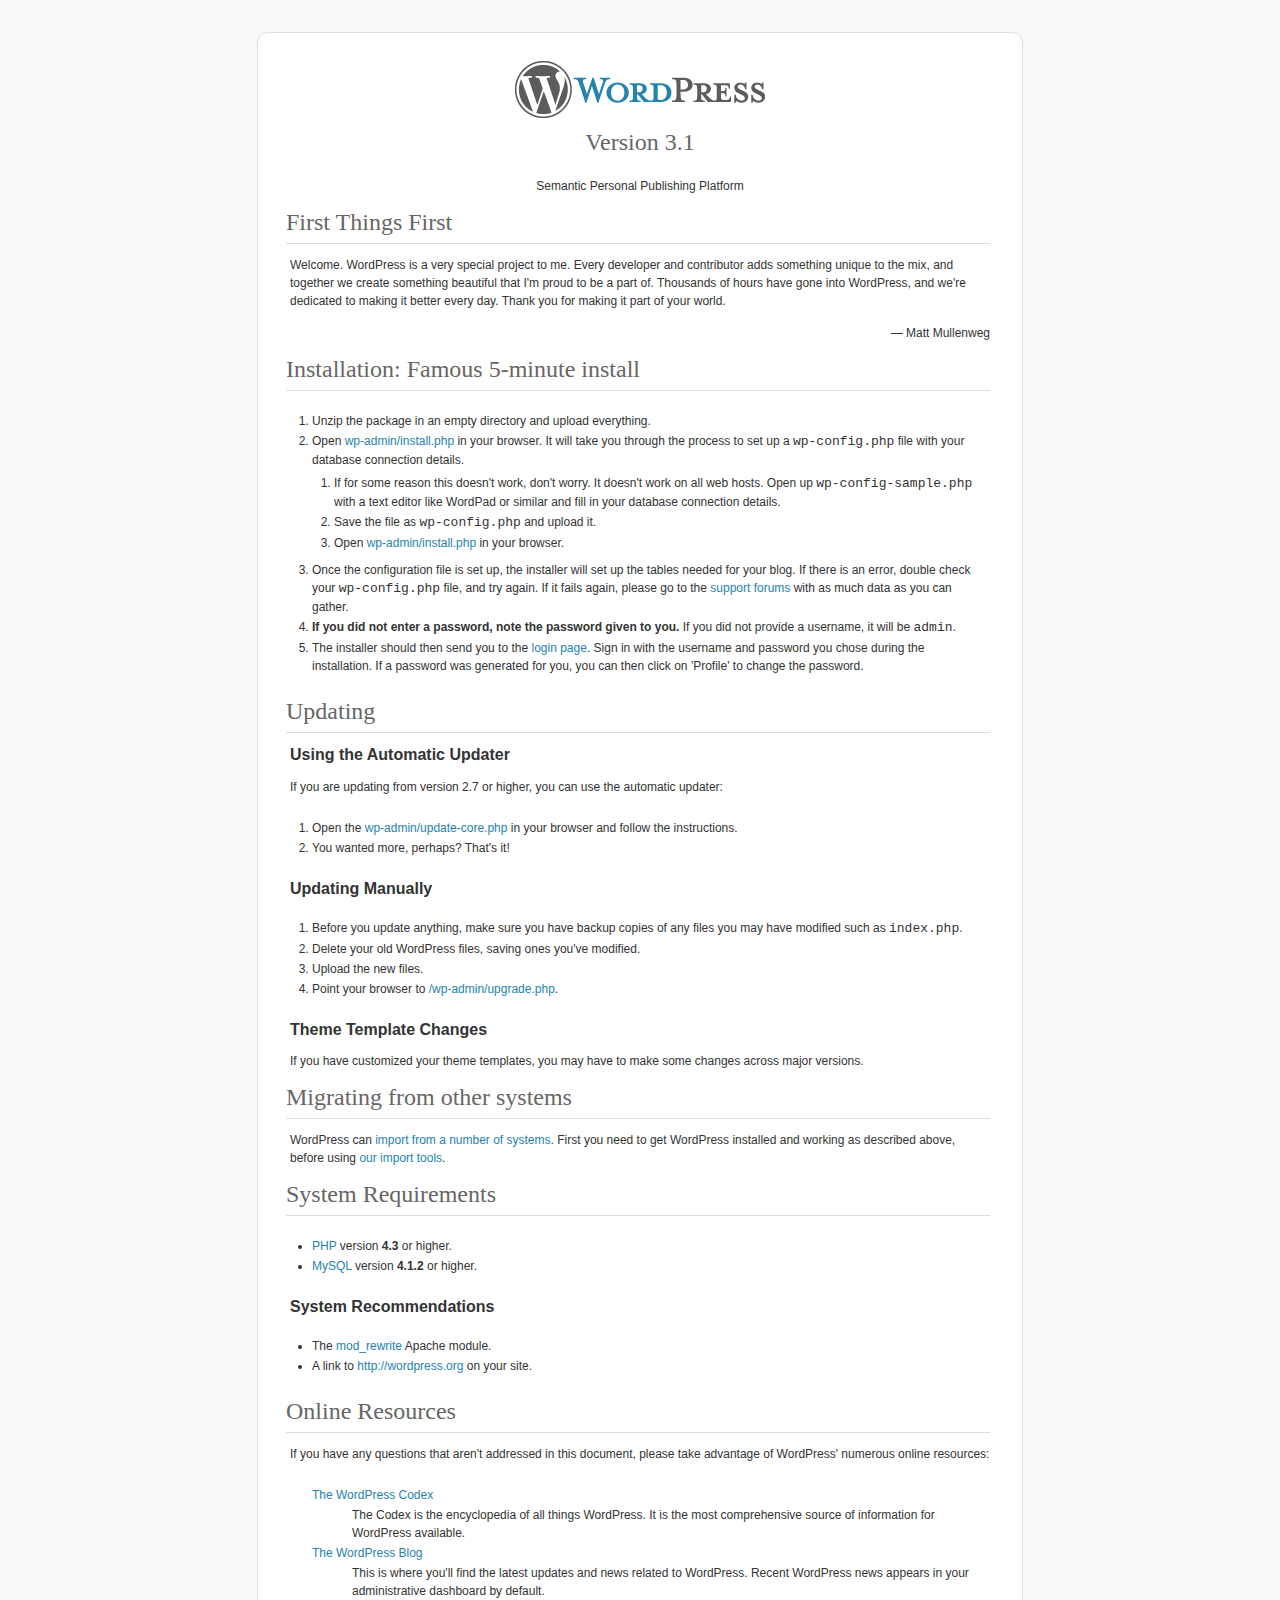
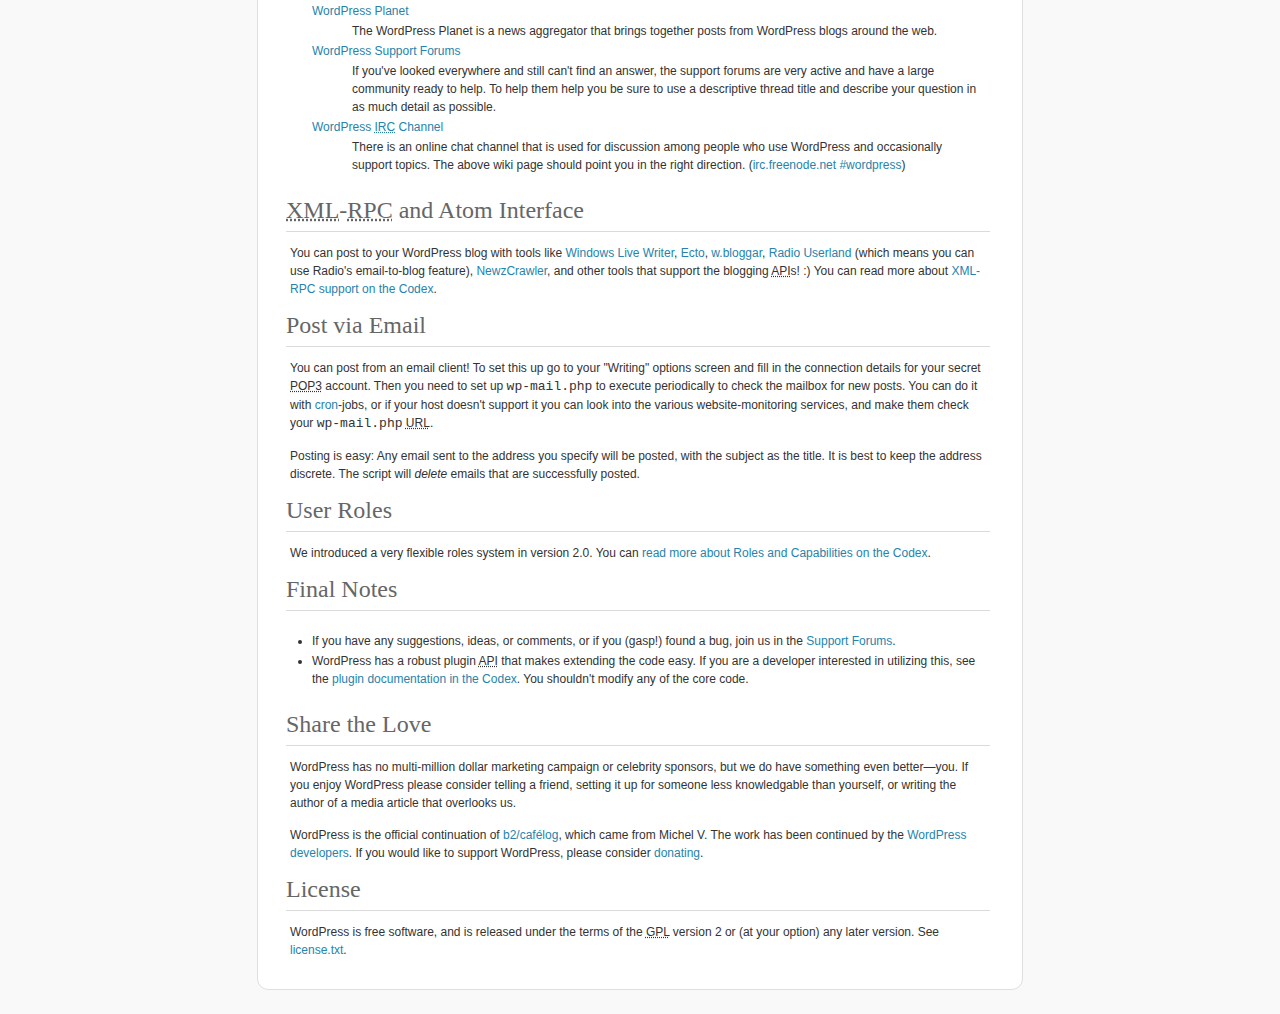
==== readme.html @ 96a96df2 "Added the wordpress files" ====
<!DOCTYPE html PUBLIC "-//W3C//DTD XHTML 1.0 Strict//EN" "http://www.w3.org/TR/xhtml1/DTD/xhtml1-strict.dtd">
<html xmlns="http://www.w3.org/1999/xhtml">
<head>
	<meta http-equiv="Content-Type" content="text/html; charset=utf-8" />
	<title>WordPress &#8250; ReadMe</title>
	<link rel="stylesheet" href="wp-admin/css/install.css?ver=20100228" type="text/css" />
</head>
<body>
<h1 id="logo">
	<a href="http://wordpress.org/"><img alt="WordPress" src="wp-admin/images/wordpress-logo.png" width="250" height="68" /></a>
	<br /> Version 3.1
</h1>
<p style="text-align: center">Semantic Personal Publishing Platform</p>

<h1>First Things First</h1>
<p>Welcome. WordPress is a very special project to me. Every developer and contributor adds something unique to the mix, and together we create something beautiful that I'm proud to be a part of. Thousands of hours have gone into WordPress, and we're dedicated to making it better every day. Thank you for making it part of your world.</p>
<p style="text-align: right">&#8212; Matt Mullenweg</p>

<h1>Installation: Famous 5-minute install</h1>
<ol>
	<li>Unzip the package in an empty directory and upload everything.</li>
	<li>Open <span class="file"><a href="wp-admin/install.php">wp-admin/install.php</a></span> in your browser. It will take you through the process to set up a <code>wp-config.php</code> file with your database connection details.
		<ol>
			<li>If for some reason this doesn't work, don't worry. It doesn't work on all web hosts. Open up <code>wp-config-sample.php</code> with a text editor like WordPad or similar and fill in your database connection details.</li>
			<li>Save the file as <code>wp-config.php</code> and upload it.</li>
			<li>Open <span class="file"><a href="wp-admin/install.php">wp-admin/install.php</a></span> in your browser.</li>
		</ol>
	</li>
	<li>Once the configuration file is set up, the installer will set up the tables needed for your blog. If there is an error, double check your <code>wp-config.php</code> file, and try again. If it fails again, please go to the <a href="http://wordpress.org/support/" title="WordPress support">support forums</a> with as much data as you can gather.</li>
	<li><strong>If you did not enter a password, note the password given to you.</strong> If you did not provide a username, it will be <code>admin</code>.</li>
	<li>The installer should then send you to the <a href="wp-login.php">login page</a>. Sign in with the username and password you chose during the installation. If a password was generated for you, you can then click on 'Profile' to change the password.</li>
</ol>

<h1>Updating</h1>
<h2>Using the Automatic Updater</h2>
<p>If you are updating from version 2.7 or higher, you can use the automatic updater:</p>
<ol>
	<li>Open the <span class="file"><a href="wp-admin/update-core.php">wp-admin/update-core.php</a></span> in your browser and follow the instructions.</li>
	<li>You wanted more, perhaps? That's it!</li>
</ol>

<h2>Updating Manually</h2>
<ol>
	<li>Before you update anything, make sure you have backup copies of any files you may have modified such as <code>index.php</code>.</li>
	<li>Delete your old WordPress files, saving ones you've modified.</li>
	<li>Upload the new files.</li>
	<li>Point your browser to <span class="file"><a href="wp-admin/upgrade.php">/wp-admin/upgrade.php</a>.</span></li>
</ol>

<h2>Theme Template Changes</h2>
<p>If you have customized your theme templates, you may have to make some changes across major versions.</p>

<h1>Migrating from other systems</h1>
<p>WordPress can <a href="http://codex.wordpress.org/Importing_Content">import from a number of systems</a>. First you need to get WordPress installed and working as described above, before using <a href="wp-admin/import.php" title="Import to WordPress">our import tools</a>.</p>

<h1>System Requirements</h1>
<ul>
	<li><a href="http://php.net/">PHP</a> version <strong>4.3</strong> or higher.</li>
	<li><a href="http://www.mysql.com/">MySQL</a> version <strong>4.1.2</strong> or higher.</li>
</ul>

<h2>System Recommendations</h2>
<ul>
	<li>The <a href="http://httpd.apache.org/docs/2.2/mod/mod_rewrite.html">mod_rewrite</a> Apache module.</li>
	<li>A link to <a href="http://wordpress.org/">http://wordpress.org</a> on your site.</li>
</ul>

<h1>Online Resources</h1>
<p>If you have any questions that aren't addressed in this document, please take advantage of WordPress' numerous online resources:</p>
<dl>
	<dt><a href="http://codex.wordpress.org/">The WordPress Codex</a></dt>
		<dd>The Codex is the encyclopedia of all things WordPress. It is the most comprehensive source of information for WordPress available.</dd>
	<dt><a href="http://wordpress.org/news/">The WordPress Blog</a></dt>
		<dd>This is where you'll find the latest updates and news related to WordPress. Recent WordPress news appears in your administrative dashboard by default.</dd>
	<dt><a href="http://planet.wordpress.org/">WordPress Planet</a></dt>
		<dd>The WordPress Planet is a news aggregator that brings together posts from WordPress blogs around the web.</dd>
	<dt><a href="http://wordpress.org/support/">WordPress Support Forums</a></dt>
		<dd>If you've looked everywhere and still can't find an answer, the support forums are very active and have a large community ready to help. To help them help you be sure to use a descriptive thread title and describe your question in as much detail as possible.</dd>
	<dt><a href="http://codex.wordpress.org/IRC">WordPress <abbr title="Internet Relay Chat">IRC</abbr> Channel</a></dt>
		<dd>There is an online chat channel that is used for discussion among people who use WordPress and occasionally support topics. The above wiki page should point you in the right direction. (<a href="irc://irc.freenode.net/wordpress">irc.freenode.net #wordpress</a>)</dd>
</dl>

<h1><abbr title="eXtensible Markup Language">XML</abbr>-<abbr title="Remote Procedure Call">RPC</abbr> and Atom Interface</h1>
<p>You can post to your WordPress blog with tools like <a href="http://download.live.com/writer">Windows Live Writer</a>, <a href="http://illuminex.com/ecto/">Ecto</a>, <a href="http://bloggar.com/">w.bloggar</a>, <a href="http://radio.userland.com/">Radio Userland</a> (which means you can use Radio's email-to-blog feature), <a href="http://www.newzcrawler.com/">NewzCrawler</a>, and other tools that support the blogging <abbr title="application programming interface">API</abbr>s! :) You can read more about <a href="http://codex.wordpress.org/XML-RPC_Support"><abbr>XML</abbr>-<abbr>RPC</abbr> support on the Codex</a>.</p>

<h1>Post via Email</h1>
<p>You can post from an email client! To set this up go to your &quot;Writing&quot; options screen and fill in the connection details for your secret <abbr title="Post Office Protocol version 3">POP3</abbr> account. Then you need to set up <code>wp-mail.php</code> to execute periodically to check the mailbox for new posts. You can do it with <a href="http://en.wikipedia.org/wiki/Cron">cron</a>-jobs, or if your host doesn't support it you can look into the various website-monitoring services, and make them check your <code>wp-mail.php</code> <abbr title="Uniform Resource Locator">URL</abbr>.</p>
<p>Posting is easy: Any email sent to the address you specify will be posted, with the subject as the title. It is best to keep the address discrete. The script will <em>delete</em> emails that are successfully posted.</p>

<h1>User Roles</h1>
<p>We introduced a very flexible roles system in version 2.0. You can <a href="http://codex.wordpress.org/Roles_and_Capabilities" title="WordPress roles and capabilities">read more about Roles and Capabilities on the Codex</a>.</p>

<h1>Final Notes</h1>
<ul>
	<li>If you have any suggestions, ideas, or comments, or if you (gasp!) found a bug, join us in the <a href="http://wordpress.org/support/">Support Forums</a>.</li>
	<li>WordPress has a robust plugin <abbr title="application programming interface">API</abbr> that makes extending the code easy. If you are a developer interested in utilizing this, see the <a href="http://codex.wordpress.org/Plugin_API" title="WordPress plugin API">plugin documentation in the Codex</a>. You shouldn't modify any of the core code.</li>
</ul>

<h1>Share the Love</h1>
<p>WordPress has no multi-million dollar marketing campaign or celebrity sponsors, but we do have something even better&#8212;you. If you enjoy WordPress please consider telling a friend, setting it up for someone less knowledgable than yourself, or writing the author of a media article that overlooks us.</p>

<p>WordPress is the official continuation of <a href="http://cafelog.com/">b2/caf&#233;log</a>, which came from Michel V. The work has been continued by the <a href="http://wordpress.org/about/">WordPress developers</a>. If you would like to support WordPress, please consider <a href="http://wordpress.org/donate/" title="Donate to WordPress">donating</a>.</p>

<h1>License</h1>
<p>WordPress is free software, and is released under the terms of the <abbr title="GNU General Public License">GPL</abbr> version 2 or (at your option) any later version. See <a href="license.txt">license.txt</a>.</p>


</body>
</html>
---- wp-admin/css/install.css ----
html{background:#f9f9f9;}body{background:#fff;color:#333;font-family:"Lucida Grande",Verdana,Arial,"Bitstream Vera Sans",sans-serif;margin:2em auto;width:700px;padding:1em 2em;-moz-border-radius:11px;-khtml-border-radius:11px;-webkit-border-radius:11px;border-radius:11px;border:1px solid #dfdfdf;}a{color:#2583ad;text-decoration:none;}a:hover{color:#d54e21;}h1{border-bottom:1px solid #dadada;clear:both;color:#666;font:24px Georgia,"Times New Roman",Times,serif;margin:5px 0 0 -4px;padding:0;padding-bottom:7px;}h2{font-size:16px;}p,li,dd,dt{padding-bottom:2px;font-size:12px;line-height:18px;}code,.code{font-size:13px;}ul,ol,dl{padding:5px 5px 5px 22px;}a img{border:0;}abbr{border:0;font-variant:normal;}#logo{margin:6px 0 14px 0;border-bottom:none;text-align:center;}.step{margin:20px 0 15px;}.step,th{text-align:left;padding:0;}.submit input,.button,.button-secondary{font-family:"Lucida Grande",Verdana,Arial,"Bitstream Vera Sans",sans-serif;text-decoration:none;font-size:14px!important;line-height:16px;padding:6px 12px;cursor:pointer;border:1px solid #bbb;color:#464646;-moz-border-radius:15px;-khtml-border-radius:15px;-webkit-border-radius:15px;border-radius:15px;-moz-box-sizing:content-box;-webkit-box-sizing:content-box;-khtml-box-sizing:content-box;box-sizing:content-box;}.button:hover,.button-secondary:hover,.submit input:hover{color:#000;border-color:#666;}.button,.submit input,.button-secondary{background:#f2f2f2 url(../images/white-grad.png) repeat-x scroll left top;}.button:active,.submit input:active,.button-secondary:active{background:#eee url(../images/white-grad-active.png) repeat-x scroll left top;}textarea{border:1px solid #bbb;-moz-border-radius:4px;-khtml-border-radius:4px;-webkit-border-radius:4px;border-radius:4px;}.form-table{border-collapse:collapse;margin-top:1em;width:100%;}.form-table td{margin-bottom:9px;padding:10px;border-bottom:8px solid #fff;font-size:12px;}.form-table th{font-size:13px;text-align:left;padding:16px 10px 10px 10px;border-bottom:8px solid #fff;width:130px;vertical-align:top;}.form-table tr{background:#f3f3f3;}.form-table code{line-height:18px;font-size:18px;}.form-table p{margin:4px 0 0 0;font-size:11px;}.form-table input{line-height:20px;font-size:15px;padding:2px;}.form-table th p{font-weight:normal;}#error-page{margin-top:50px;}#error-page p{font-size:12px;line-height:18px;margin:25px 0 20px;}#error-page code,.code{font-family:Consolas,Monaco,Courier,monospace;}#pass-strength-result{background-color:#eee;border-color:#ddd!important;border-style:solid;border-width:1px;margin:5px 5px 5px 1px;padding:5px;text-align:center;width:200px;display:none;}#pass-strength-result.bad{background-color:#ffb78c;border-color:#ff853c!important;}#pass-strength-result.good{background-color:#ffec8b;border-color:#fc0!important;}#pass-strength-result.short{background-color:#ffa0a0;border-color:#f04040!important;}#pass-strength-result.strong{background-color:#c3ff88;border-color:#8dff1c!important;}.message{border:1px solid #e6db55;padding:.3em .6em;margin:5px 0 15px;background-color:#ffffe0;}
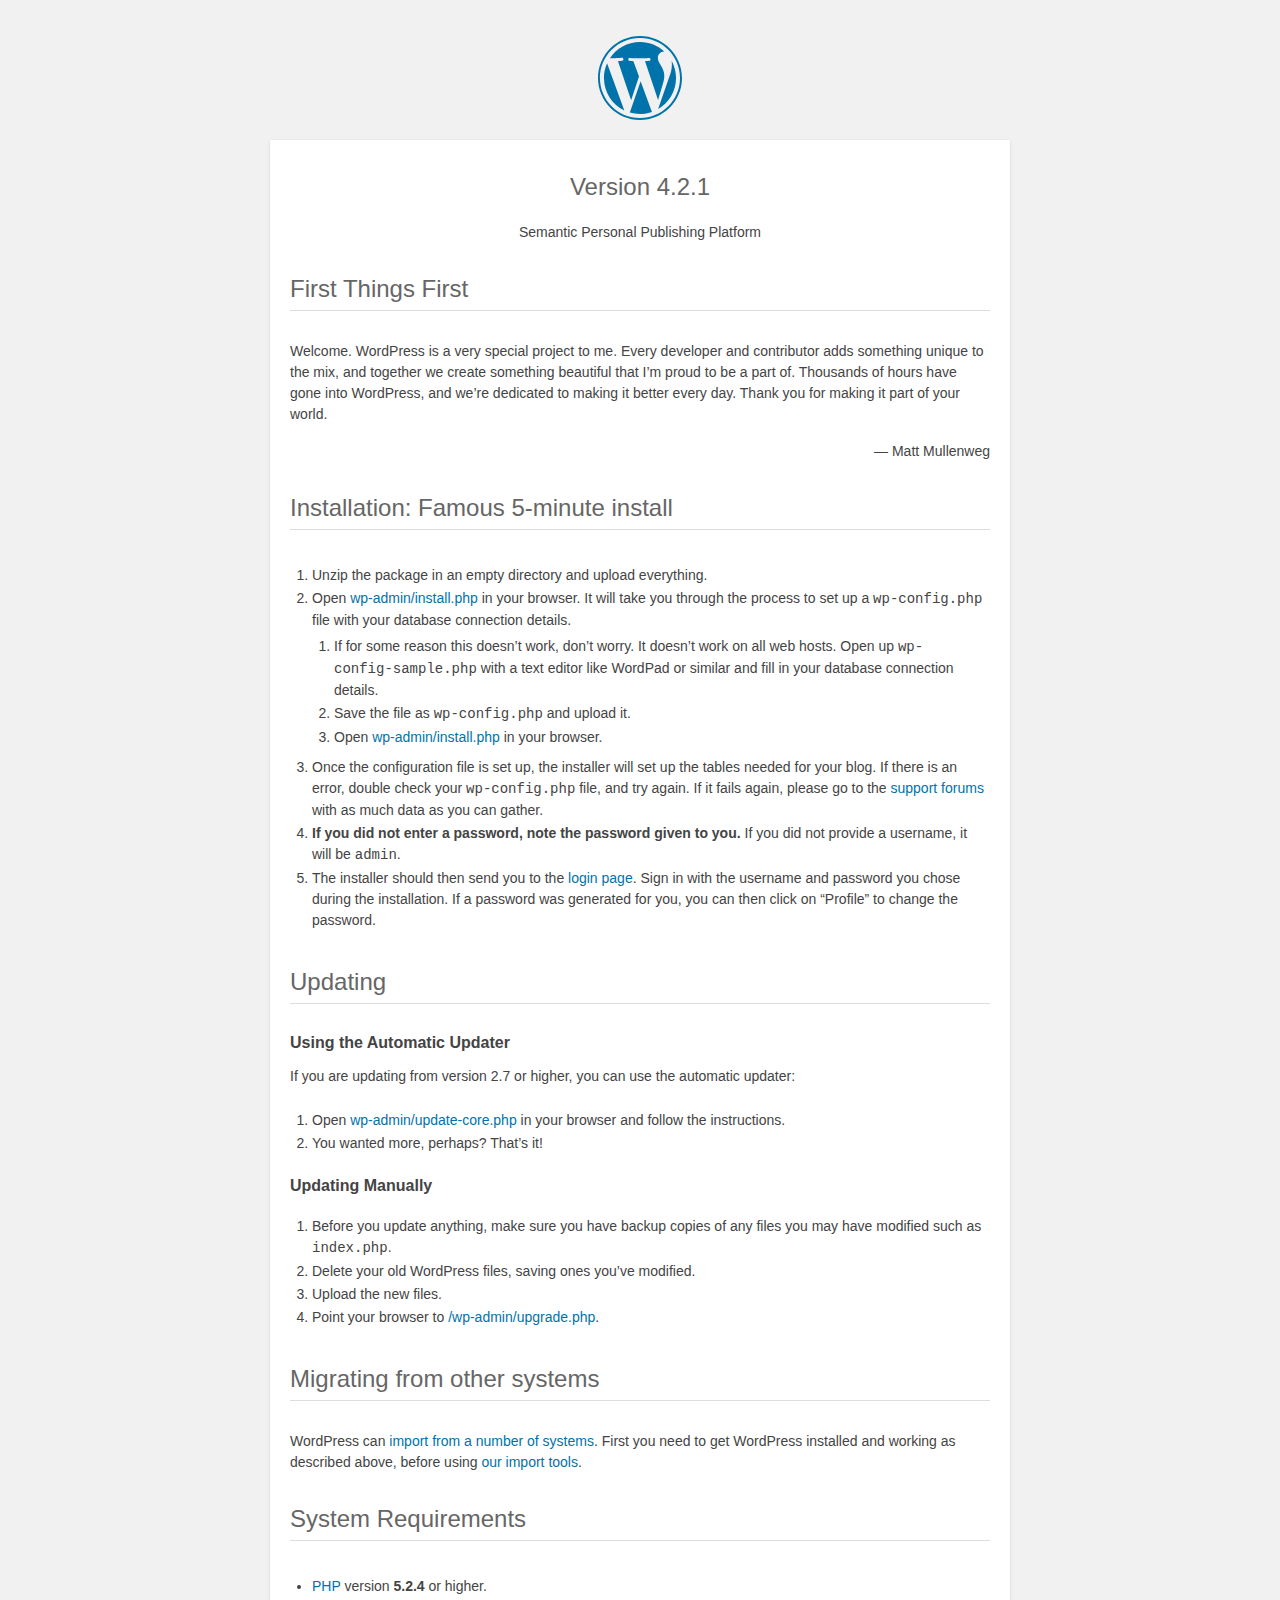
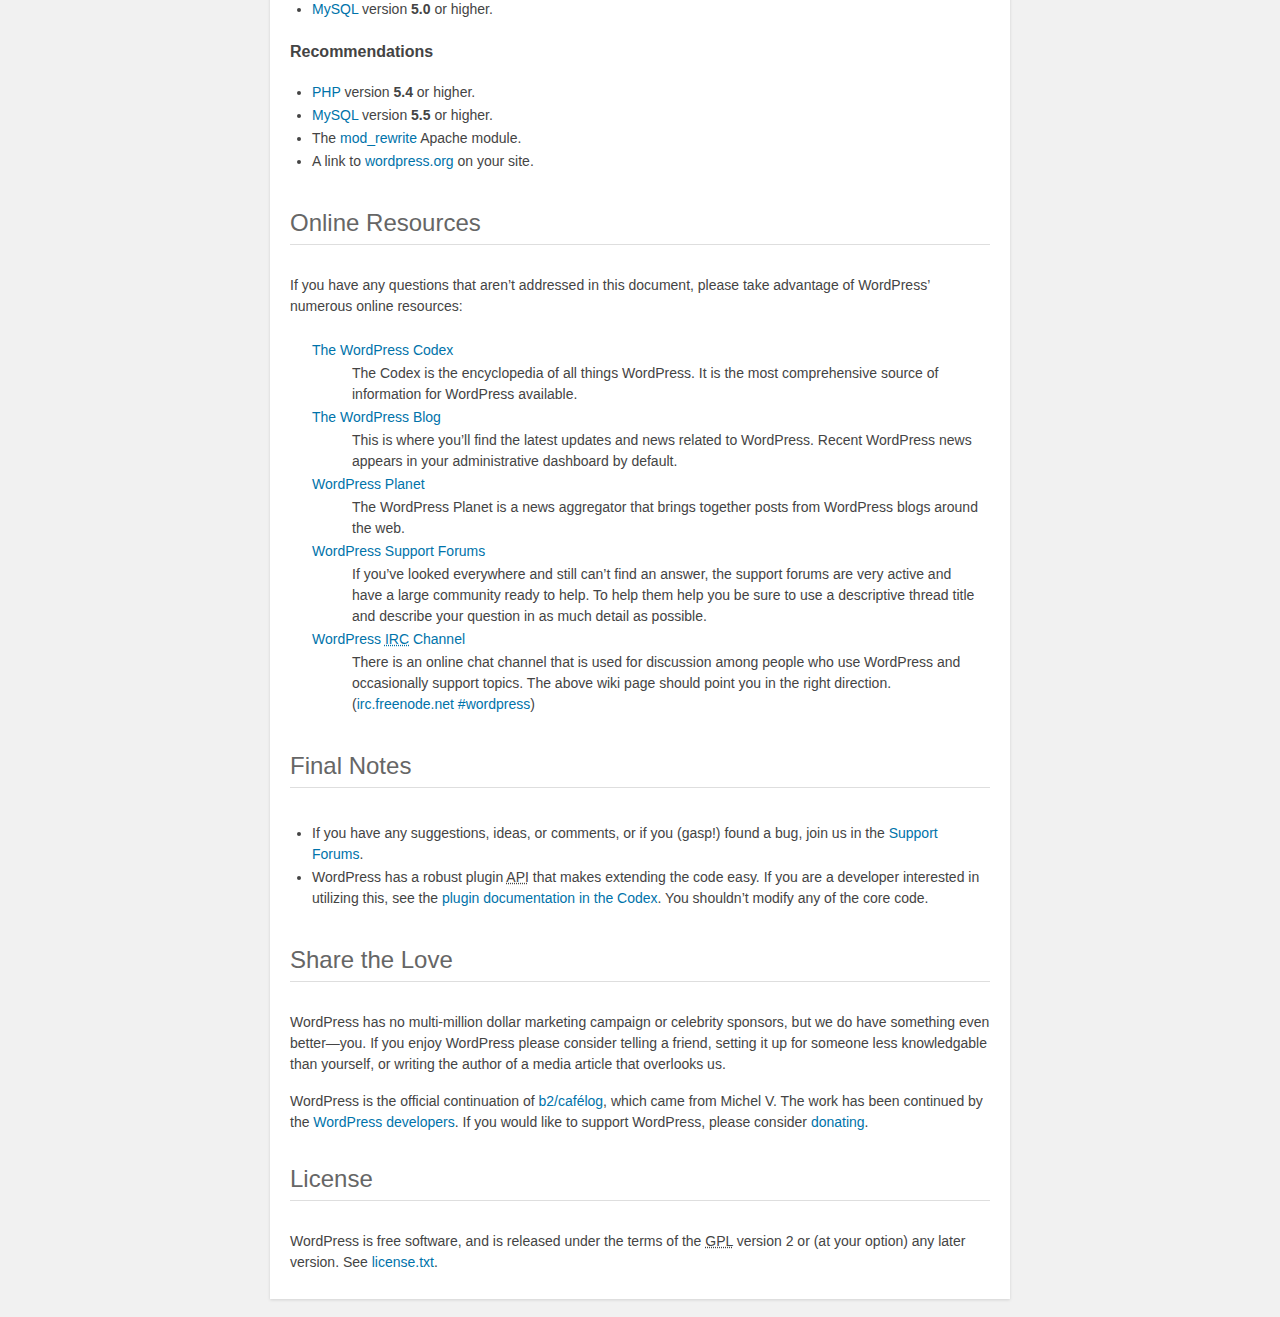
==== commit 78798bcc: "upgrading wordpress" ====
--- a/readme.html
+++ b/readme.html
@@ -1,19 +1,20 @@
-<!DOCTYPE html PUBLIC "-//W3C//DTD XHTML 1.0 Strict//EN" "http://www.w3.org/TR/xhtml1/DTD/xhtml1-strict.dtd">
-<html xmlns="http://www.w3.org/1999/xhtml">
+<!DOCTYPE html>
+<html>
 <head>
+	<meta name="viewport" content="width=device-width" />
 	<meta http-equiv="Content-Type" content="text/html; charset=utf-8" />
 	<title>WordPress &#8250; ReadMe</title>
 	<link rel="stylesheet" href="wp-admin/css/install.css?ver=20100228" type="text/css" />
 </head>
 <body>
 <h1 id="logo">
-	<a href="http://wordpress.org/"><img alt="WordPress" src="wp-admin/images/wordpress-logo.png" width="250" height="68" /></a>
-	<br /> Version 3.1
+	<a href="https://wordpress.org/"><img alt="WordPress" src="wp-admin/images/wordpress-logo.png" /></a>
+	<br /> Version 4.2.1
 </h1>
 <p style="text-align: center">Semantic Personal Publishing Platform</p>
 
 <h1>First Things First</h1>
-<p>Welcome. WordPress is a very special project to me. Every developer and contributor adds something unique to the mix, and together we create something beautiful that I'm proud to be a part of. Thousands of hours have gone into WordPress, and we're dedicated to making it better every day. Thank you for making it part of your world.</p>
+<p>Welcome. WordPress is a very special project to me. Every developer and contributor adds something unique to the mix, and together we create something beautiful that I&#8217;m proud to be a part of. Thousands of hours have gone into WordPress, and we&#8217;re dedicated to making it better every day. Thank you for making it part of your world.</p>
 <p style="text-align: right">&#8212; Matt Mullenweg</p>
 
 <h1>Installation: Famous 5-minute install</h1>
@@ -21,89 +22,77 @@
 	<li>Unzip the package in an empty directory and upload everything.</li>
 	<li>Open <span class="file"><a href="wp-admin/install.php">wp-admin/install.php</a></span> in your browser. It will take you through the process to set up a <code>wp-config.php</code> file with your database connection details.
 		<ol>
-			<li>If for some reason this doesn't work, don't worry. It doesn't work on all web hosts. Open up <code>wp-config-sample.php</code> with a text editor like WordPad or similar and fill in your database connection details.</li>
+			<li>If for some reason this doesn&#8217;t work, don&#8217;t worry. It doesn&#8217;t work on all web hosts. Open up <code>wp-config-sample.php</code> with a text editor like WordPad or similar and fill in your database connection details.</li>
 			<li>Save the file as <code>wp-config.php</code> and upload it.</li>
 			<li>Open <span class="file"><a href="wp-admin/install.php">wp-admin/install.php</a></span> in your browser.</li>
 		</ol>
 	</li>
-	<li>Once the configuration file is set up, the installer will set up the tables needed for your blog. If there is an error, double check your <code>wp-config.php</code> file, and try again. If it fails again, please go to the <a href="http://wordpress.org/support/" title="WordPress support">support forums</a> with as much data as you can gather.</li>
+	<li>Once the configuration file is set up, the installer will set up the tables needed for your blog. If there is an error, double check your <code>wp-config.php</code> file, and try again. If it fails again, please go to the <a href="https://wordpress.org/support/" title="WordPress support">support forums</a> with as much data as you can gather.</li>
 	<li><strong>If you did not enter a password, note the password given to you.</strong> If you did not provide a username, it will be <code>admin</code>.</li>
-	<li>The installer should then send you to the <a href="wp-login.php">login page</a>. Sign in with the username and password you chose during the installation. If a password was generated for you, you can then click on 'Profile' to change the password.</li>
+	<li>The installer should then send you to the <a href="wp-login.php">login page</a>. Sign in with the username and password you chose during the installation. If a password was generated for you, you can then click on &#8220;Profile&#8221; to change the password.</li>
 </ol>
 
 <h1>Updating</h1>
 <h2>Using the Automatic Updater</h2>
 <p>If you are updating from version 2.7 or higher, you can use the automatic updater:</p>
 <ol>
-	<li>Open the <span class="file"><a href="wp-admin/update-core.php">wp-admin/update-core.php</a></span> in your browser and follow the instructions.</li>
-	<li>You wanted more, perhaps? That's it!</li>
+	<li>Open <span class="file"><a href="wp-admin/update-core.php">wp-admin/update-core.php</a></span> in your browser and follow the instructions.</li>
+	<li>You wanted more, perhaps? That&#8217;s it!</li>
 </ol>
 
 <h2>Updating Manually</h2>
 <ol>
 	<li>Before you update anything, make sure you have backup copies of any files you may have modified such as <code>index.php</code>.</li>
-	<li>Delete your old WordPress files, saving ones you've modified.</li>
+	<li>Delete your old WordPress files, saving ones you&#8217;ve modified.</li>
 	<li>Upload the new files.</li>
 	<li>Point your browser to <span class="file"><a href="wp-admin/upgrade.php">/wp-admin/upgrade.php</a>.</span></li>
 </ol>
 
-<h2>Theme Template Changes</h2>
-<p>If you have customized your theme templates, you may have to make some changes across major versions.</p>
-
 <h1>Migrating from other systems</h1>
-<p>WordPress can <a href="http://codex.wordpress.org/Importing_Content">import from a number of systems</a>. First you need to get WordPress installed and working as described above, before using <a href="wp-admin/import.php" title="Import to WordPress">our import tools</a>.</p>
+<p>WordPress can <a href="https://codex.wordpress.org/Importing_Content">import from a number of systems</a>. First you need to get WordPress installed and working as described above, before using <a href="wp-admin/import.php" title="Import to WordPress">our import tools</a>.</p>
 
 <h1>System Requirements</h1>
 <ul>
-	<li><a href="http://php.net/">PHP</a> version <strong>4.3</strong> or higher.</li>
-	<li><a href="http://www.mysql.com/">MySQL</a> version <strong>4.1.2</strong> or higher.</li>
+	<li><a href="http://php.net/">PHP</a> version <strong>5.2.4</strong> or higher.</li>
+	<li><a href="http://www.mysql.com/">MySQL</a> version <strong>5.0</strong> or higher.</li>
 </ul>
 
-<h2>System Recommendations</h2>
+<h2>Recommendations</h2>
 <ul>
+	<li><a href="http://php.net/">PHP</a> version <strong>5.4</strong> or higher.</li>
+	<li><a href="http://www.mysql.com/">MySQL</a> version <strong>5.5</strong> or higher.</li>
 	<li>The <a href="http://httpd.apache.org/docs/2.2/mod/mod_rewrite.html">mod_rewrite</a> Apache module.</li>
-	<li>A link to <a href="http://wordpress.org/">http://wordpress.org</a> on your site.</li>
+	<li>A link to <a href="https://wordpress.org/">wordpress.org</a> on your site.</li>
 </ul>
 
 <h1>Online Resources</h1>
-<p>If you have any questions that aren't addressed in this document, please take advantage of WordPress' numerous online resources:</p>
+<p>If you have any questions that aren&#8217;t addressed in this document, please take advantage of WordPress&#8217; numerous online resources:</p>
 <dl>
-	<dt><a href="http://codex.wordpress.org/">The WordPress Codex</a></dt>
+	<dt><a href="https://codex.wordpress.org/">The WordPress Codex</a></dt>
 		<dd>The Codex is the encyclopedia of all things WordPress. It is the most comprehensive source of information for WordPress available.</dd>
-	<dt><a href="http://wordpress.org/news/">The WordPress Blog</a></dt>
-		<dd>This is where you'll find the latest updates and news related to WordPress. Recent WordPress news appears in your administrative dashboard by default.</dd>
-	<dt><a href="http://planet.wordpress.org/">WordPress Planet</a></dt>
+	<dt><a href="https://wordpress.org/news/">The WordPress Blog</a></dt>
+		<dd>This is where you&#8217;ll find the latest updates and news related to WordPress. Recent WordPress news appears in your administrative dashboard by default.</dd>
+	<dt><a href="https://planet.wordpress.org/">WordPress Planet</a></dt>
 		<dd>The WordPress Planet is a news aggregator that brings together posts from WordPress blogs around the web.</dd>
-	<dt><a href="http://wordpress.org/support/">WordPress Support Forums</a></dt>
-		<dd>If you've looked everywhere and still can't find an answer, the support forums are very active and have a large community ready to help. To help them help you be sure to use a descriptive thread title and describe your question in as much detail as possible.</dd>
-	<dt><a href="http://codex.wordpress.org/IRC">WordPress <abbr title="Internet Relay Chat">IRC</abbr> Channel</a></dt>
+	<dt><a href="https://wordpress.org/support/">WordPress Support Forums</a></dt>
+		<dd>If you&#8217;ve looked everywhere and still can&#8217;t find an answer, the support forums are very active and have a large community ready to help. To help them help you be sure to use a descriptive thread title and describe your question in as much detail as possible.</dd>
+	<dt><a href="https://codex.wordpress.org/IRC">WordPress <abbr title="Internet Relay Chat">IRC</abbr> Channel</a></dt>
 		<dd>There is an online chat channel that is used for discussion among people who use WordPress and occasionally support topics. The above wiki page should point you in the right direction. (<a href="irc://irc.freenode.net/wordpress">irc.freenode.net #wordpress</a>)</dd>
 </dl>
 
-<h1><abbr title="eXtensible Markup Language">XML</abbr>-<abbr title="Remote Procedure Call">RPC</abbr> and Atom Interface</h1>
-<p>You can post to your WordPress blog with tools like <a href="http://download.live.com/writer">Windows Live Writer</a>, <a href="http://illuminex.com/ecto/">Ecto</a>, <a href="http://bloggar.com/">w.bloggar</a>, <a href="http://radio.userland.com/">Radio Userland</a> (which means you can use Radio's email-to-blog feature), <a href="http://www.newzcrawler.com/">NewzCrawler</a>, and other tools that support the blogging <abbr title="application programming interface">API</abbr>s! :) You can read more about <a href="http://codex.wordpress.org/XML-RPC_Support"><abbr>XML</abbr>-<abbr>RPC</abbr> support on the Codex</a>.</p>
-
-<h1>Post via Email</h1>
-<p>You can post from an email client! To set this up go to your &quot;Writing&quot; options screen and fill in the connection details for your secret <abbr title="Post Office Protocol version 3">POP3</abbr> account. Then you need to set up <code>wp-mail.php</code> to execute periodically to check the mailbox for new posts. You can do it with <a href="http://en.wikipedia.org/wiki/Cron">cron</a>-jobs, or if your host doesn't support it you can look into the various website-monitoring services, and make them check your <code>wp-mail.php</code> <abbr title="Uniform Resource Locator">URL</abbr>.</p>
-<p>Posting is easy: Any email sent to the address you specify will be posted, with the subject as the title. It is best to keep the address discrete. The script will <em>delete</em> emails that are successfully posted.</p>
-
-<h1>User Roles</h1>
-<p>We introduced a very flexible roles system in version 2.0. You can <a href="http://codex.wordpress.org/Roles_and_Capabilities" title="WordPress roles and capabilities">read more about Roles and Capabilities on the Codex</a>.</p>
-
 <h1>Final Notes</h1>
 <ul>
-	<li>If you have any suggestions, ideas, or comments, or if you (gasp!) found a bug, join us in the <a href="http://wordpress.org/support/">Support Forums</a>.</li>
-	<li>WordPress has a robust plugin <abbr title="application programming interface">API</abbr> that makes extending the code easy. If you are a developer interested in utilizing this, see the <a href="http://codex.wordpress.org/Plugin_API" title="WordPress plugin API">plugin documentation in the Codex</a>. You shouldn't modify any of the core code.</li>
+	<li>If you have any suggestions, ideas, or comments, or if you (gasp!) found a bug, join us in the <a href="https://wordpress.org/support/">Support Forums</a>.</li>
+	<li>WordPress has a robust plugin <abbr title="application programming interface">API</abbr> that makes extending the code easy. If you are a developer interested in utilizing this, see the <a href="https://codex.wordpress.org/Plugin_API" title="WordPress plugin API">plugin documentation in the Codex</a>. You shouldn&#8217;t modify any of the core code.</li>
 </ul>
 
 <h1>Share the Love</h1>
 <p>WordPress has no multi-million dollar marketing campaign or celebrity sponsors, but we do have something even better&#8212;you. If you enjoy WordPress please consider telling a friend, setting it up for someone less knowledgable than yourself, or writing the author of a media article that overlooks us.</p>
 
-<p>WordPress is the official continuation of <a href="http://cafelog.com/">b2/caf&#233;log</a>, which came from Michel V. The work has been continued by the <a href="http://wordpress.org/about/">WordPress developers</a>. If you would like to support WordPress, please consider <a href="http://wordpress.org/donate/" title="Donate to WordPress">donating</a>.</p>
+<p>WordPress is the official continuation of <a href="http://cafelog.com/">b2/caf&#233;log</a>, which came from Michel V. The work has been continued by the <a href="https://wordpress.org/about/">WordPress developers</a>. If you would like to support WordPress, please consider <a href="https://wordpress.org/donate/" title="Donate to WordPress">donating</a>.</p>
 
 <h1>License</h1>
 <p>WordPress is free software, and is released under the terms of the <abbr title="GNU General Public License">GPL</abbr> version 2 or (at your option) any later version. See <a href="license.txt">license.txt</a>.</p>
 
-
 </body>
 </html>
--- a/wp-admin/css/install.css
+++ b/wp-admin/css/install.css
@@ -1 +1,388 @@
-html{background:#f9f9f9;}body{background:#fff;color:#333;font-family:"Lucida Grande",Verdana,Arial,"Bitstream Vera Sans",sans-serif;margin:2em auto;width:700px;padding:1em 2em;-moz-border-radius:11px;-khtml-border-radius:11px;-webkit-border-radius:11px;border-radius:11px;border:1px solid #dfdfdf;}a{color:#2583ad;text-decoration:none;}a:hover{color:#d54e21;}h1{border-bottom:1px solid #dadada;clear:both;color:#666;font:24px Georgia,"Times New Roman",Times,serif;margin:5px 0 0 -4px;padding:0;padding-bottom:7px;}h2{font-size:16px;}p,li,dd,dt{padding-bottom:2px;font-size:12px;line-height:18px;}code,.code{font-size:13px;}ul,ol,dl{padding:5px 5px 5px 22px;}a img{border:0;}abbr{border:0;font-variant:normal;}#logo{margin:6px 0 14px 0;border-bottom:none;text-align:center;}.step{margin:20px 0 15px;}.step,th{text-align:left;padding:0;}.submit input,.button,.button-secondary{font-family:"Lucida Grande",Verdana,Arial,"Bitstream Vera Sans",sans-serif;text-decoration:none;font-size:14px!important;line-height:16px;padding:6px 12px;cursor:pointer;border:1px solid #bbb;color:#464646;-moz-border-radius:15px;-khtml-border-radius:15px;-webkit-border-radius:15px;border-radius:15px;-moz-box-sizing:content-box;-webkit-box-sizing:content-box;-khtml-box-sizing:content-box;box-sizing:content-box;}.button:hover,.button-secondary:hover,.submit input:hover{color:#000;border-color:#666;}.button,.submit input,.button-secondary{background:#f2f2f2 url(../images/white-grad.png) repeat-x scroll left top;}.button:active,.submit input:active,.button-secondary:active{background:#eee url(../images/white-grad-active.png) repeat-x scroll left top;}textarea{border:1px solid #bbb;-moz-border-radius:4px;-khtml-border-radius:4px;-webkit-border-radius:4px;border-radius:4px;}.form-table{border-collapse:collapse;margin-top:1em;width:100%;}.form-table td{margin-bottom:9px;padding:10px;border-bottom:8px solid #fff;font-size:12px;}.form-table th{font-size:13px;text-align:left;padding:16px 10px 10px 10px;border-bottom:8px solid #fff;width:130px;vertical-align:top;}.form-table tr{background:#f3f3f3;}.form-table code{line-height:18px;font-size:18px;}.form-table p{margin:4px 0 0 0;font-size:11px;}.form-table input{line-height:20px;font-size:15px;padding:2px;}.form-table th p{font-weight:normal;}#error-page{margin-top:50px;}#error-page p{font-size:12px;line-height:18px;margin:25px 0 20px;}#error-page code,.code{font-family:Consolas,Monaco,Courier,monospace;}#pass-strength-result{background-color:#eee;border-color:#ddd!important;border-style:solid;border-width:1px;margin:5px 5px 5px 1px;padding:5px;text-align:center;width:200px;display:none;}#pass-strength-result.bad{background-color:#ffb78c;border-color:#ff853c!important;}#pass-strength-result.good{background-color:#ffec8b;border-color:#fc0!important;}#pass-strength-result.short{background-color:#ffa0a0;border-color:#f04040!important;}#pass-strength-result.strong{background-color:#c3ff88;border-color:#8dff1c!important;}.message{border:1px solid #e6db55;padding:.3em .6em;margin:5px 0 15px;background-color:#ffffe0;}+html {
+	background: #f1f1f1;
+	margin: 0 20px;
+}
+
+body {
+	background: #fff;
+	color: #444;
+	font-family: "Open Sans", sans-serif;
+	margin: 140px auto 25px;
+	padding: 20px 20px 10px 20px;
+	max-width: 700px;
+	-webkit-font-smoothing: subpixel-antialiased;
+	-webkit-box-shadow: 0 1px 3px rgba(0,0,0,0.13);
+	box-shadow: 0 1px 3px rgba(0,0,0,0.13);
+}
+
+a {
+	color: #0073aa;
+	text-decoration: none;
+}
+
+a:hover {
+	color: #00a0d2;
+}
+
+h1 {
+	border-bottom: 1px solid #dedede;
+	clear: both;
+	color: #666;
+	font-size: 24px;
+	margin: 30px 0;
+	padding: 0;
+	padding-bottom: 7px;
+	font-weight: normal;
+}
+
+h2 {
+	font-size: 16px;
+}
+
+p, li, dd, dt {
+	padding-bottom: 2px;
+	font-size: 14px;
+	line-height: 1.5;
+}
+
+code, .code {
+	font-family: Consolas, Monaco, monospace;
+}
+
+ul, ol, dl {
+	padding: 5px 5px 5px 22px;
+}
+
+a img {
+	border:0
+}
+abbr {
+	border: 0;
+	font-variant: normal;
+}
+
+label {
+	cursor: pointer;
+}
+
+#logo {
+	margin: 6px 0 14px 0;
+	border-bottom: none;
+	text-align:center
+}
+#logo a {
+	background-image: url(../images/w-logo-blue.png?ver=20131202);
+	background-image: none, url(../images/wordpress-logo.svg?ver=20131107);
+	-webkit-background-size: 84px;
+	background-size: 84px;
+	background-position: center top;
+	background-repeat: no-repeat;
+	color: #999;
+	height: 84px;
+	font-size: 20px;
+	font-weight: normal;
+	line-height: 1.3em;
+	margin: -130px auto 25px;
+	padding: 0;
+	text-decoration: none;
+	width: 84px;
+	text-indent: -9999px;
+	outline: none;
+	overflow: hidden;
+	display: block;
+}
+.step {
+	margin: 20px 0 15px;
+}
+.step, th {
+	text-align: left;
+	padding: 0;
+}
+.language-chooser.wp-core-ui .step .button.button-large {
+	height: 36px;
+	vertical-align: middle;
+	font-size: 14px;
+}
+textarea {
+	border: 1px solid #dfdfdf;
+	font-family: "Open Sans", sans-serif;
+	width: 100%;
+	-webkit-box-sizing: border-box;
+	-moz-box-sizing: border-box;
+	box-sizing: border-box;
+}
+
+.form-table {
+	border-collapse: collapse;
+	margin-top: 1em;
+	width: 100%;
+}
+
+.form-table td {
+	margin-bottom: 9px;
+	padding: 10px 20px 10px 0;
+	border-bottom: 8px solid #fff;
+	font-size: 14px;
+	vertical-align: top
+}
+
+.form-table th {
+	font-size: 14px;
+	text-align: left;
+	padding: 16px 20px 10px 0;
+	width: 140px;
+	vertical-align: top;
+}
+
+.form-table code {
+	line-height: 18px;
+	font-size: 14px;
+}
+
+.form-table p {
+	margin: 4px 0 0 0;
+	font-size: 11px;
+}
+
+.form-table input {
+	line-height: 20px;
+	font-size: 15px;
+	padding: 3px 5px;
+	border: 1px solid #ddd;
+	-webkit-box-shadow: inset 0 1px 2px rgba(0,0,0,0.07);
+	box-shadow: inset 0 1px 2px rgba(0,0,0,0.07);
+}
+
+input,
+submit {
+	font-family: "Open Sans", sans-serif;
+}
+
+.form-table input[type=text],
+.form-table input[type=email],
+.form-table input[type=url],
+.form-table input[type=password] {
+	width: 206px;
+}
+
+.form-table th p {
+	font-weight: normal;
+}
+
+.form-table.install-success td {
+	vertical-align: middle;
+	padding: 16px 20px 10px 0;
+}
+
+.form-table.install-success td p {
+	margin: 0;
+	font-size: 14px;
+}
+
+.form-table.install-success td code {
+	margin: 0;
+	font-size: 18px;
+}
+
+#error-page {
+	margin-top: 50px;
+}
+
+#error-page p {
+	font-size: 14px;
+	line-height: 18px;
+	margin: 25px 0 20px;
+}
+
+#error-page code, .code {
+	font-family: Consolas, Monaco, monospace;
+}
+
+#pass-strength-result {
+	background-color: #eee;
+	border-color: #ddd !important;
+	border-style: solid;
+	border-width: 1px;
+	margin: 5px 5px 5px 0;
+	padding: 5px;
+	text-align: center;
+	width: 200px;
+	display: none;
+}
+
+#pass-strength-result.bad {
+	background-color: #ffb78c;
+	border-color: #ff853c !important;
+}
+
+#pass-strength-result.good {
+	background-color: #ffec8b;
+	border-color: #ffcc00 !important;
+}
+
+#pass-strength-result.short {
+	background-color: #ffa0a0;
+	border-color: #f04040 !important;
+}
+
+#pass-strength-result.strong {
+	background-color: #c3ff88;
+	border-color: #8dff1c !important;
+}
+
+.message {
+	border: 1px solid #c00;
+	padding: 0.5em 0.7em;
+	margin: 5px 0 15px;
+	background-color: #ffebe8;
+}
+
+/* rtl:ignore */
+#dbname,
+#uname,
+#pwd,
+#dbhost,
+#prefix,
+#user_login,
+#admin_email,
+#pass1,
+#pass2 {
+	direction: ltr;
+}
+
+
+/* localization */
+body.rtl,
+.rtl textarea,
+.rtl input,
+.rtl submit {
+	font-family: Tahoma, sans-serif;
+}
+
+:lang(he-il) body.rtl,
+:lang(he-il) .rtl textarea,
+:lang(he-il) .rtl input,
+:lang(he-il) .rtl submit {
+	font-family: Arial, sans-serif;
+}
+
+@media only screen and (max-width: 799px) {
+	body {
+		margin-top: 115px;
+	}
+	#logo a {
+		margin: -125px auto 30px;
+	}
+}
+
+@media screen and ( max-width: 782px ) {
+
+	.form-table {
+		margin-top: 0;
+	}
+
+	.form-table th,
+	.form-table td {
+		display: block;
+		width: auto;
+		vertical-align: middle;
+	}
+
+	.form-table th {
+		padding: 20px 0 0;
+	}
+
+	.form-table td {
+		padding: 5px 0;
+		border: 0;
+		margin: 0;
+	}
+
+	textarea,
+	input {
+		font-size: 16px;
+	}
+
+	.form-table td input[type="text"],
+	.form-table td input[type="email"],
+	.form-table td input[type="url"],
+	.form-table td input[type="password"],
+	.form-table td select,
+	.form-table td textarea,
+	.form-table span.description {
+		width: 100%;
+		font-size: 16px;
+		line-height: 1.5;
+		padding: 7px 10px;
+		display: block;
+		max-width: none;
+		-webkit-box-sizing: border-box;
+		-moz-box-sizing: border-box;
+		box-sizing: border-box;
+	}
+
+}
+
+body.language-chooser {
+	max-width: 300px;
+}
+
+.language-chooser select {
+	padding: 8px;
+	width: 100%;
+	display: block;
+	border: 1px solid #ddd;
+	background-color: #fff;
+	color: #32373c;
+	font-size: 16px;
+	font-family: Arial, sans-serif;
+	font-weight: normal;
+}
+
+.language-chooser p {
+	text-align: right;
+}
+
+.screen-reader-input,
+.screen-reader-text {
+	position: absolute;
+	margin: -1px;
+	padding: 0;
+	height: 1px;
+	width: 1px;
+	overflow: hidden;
+	clip: rect(0 0 0 0);
+	border: 0;
+}
+
+.spinner {
+	background: url(../images/spinner.gif) no-repeat;
+	-webkit-background-size: 20px 20px;
+	background-size: 20px 20px;
+	visibility: hidden;
+	opacity: 0.7;
+	filter: alpha(opacity=70);
+	width: 20px;
+	height: 20px;
+	margin: 2px 5px 0;
+}
+
+.step .spinner {
+	display: inline-block;
+	margin-top: 8px;
+	margin-right: 15px;
+	vertical-align: top;
+}
+
+/**
+ * HiDPI Displays
+ */
+@media print,
+  (-webkit-min-device-pixel-ratio: 1.25),
+  (min-resolution: 120dpi) {
+
+	.spinner {
+		background-image: url(../images/spinner-2x.gif);
+	}
+
+}
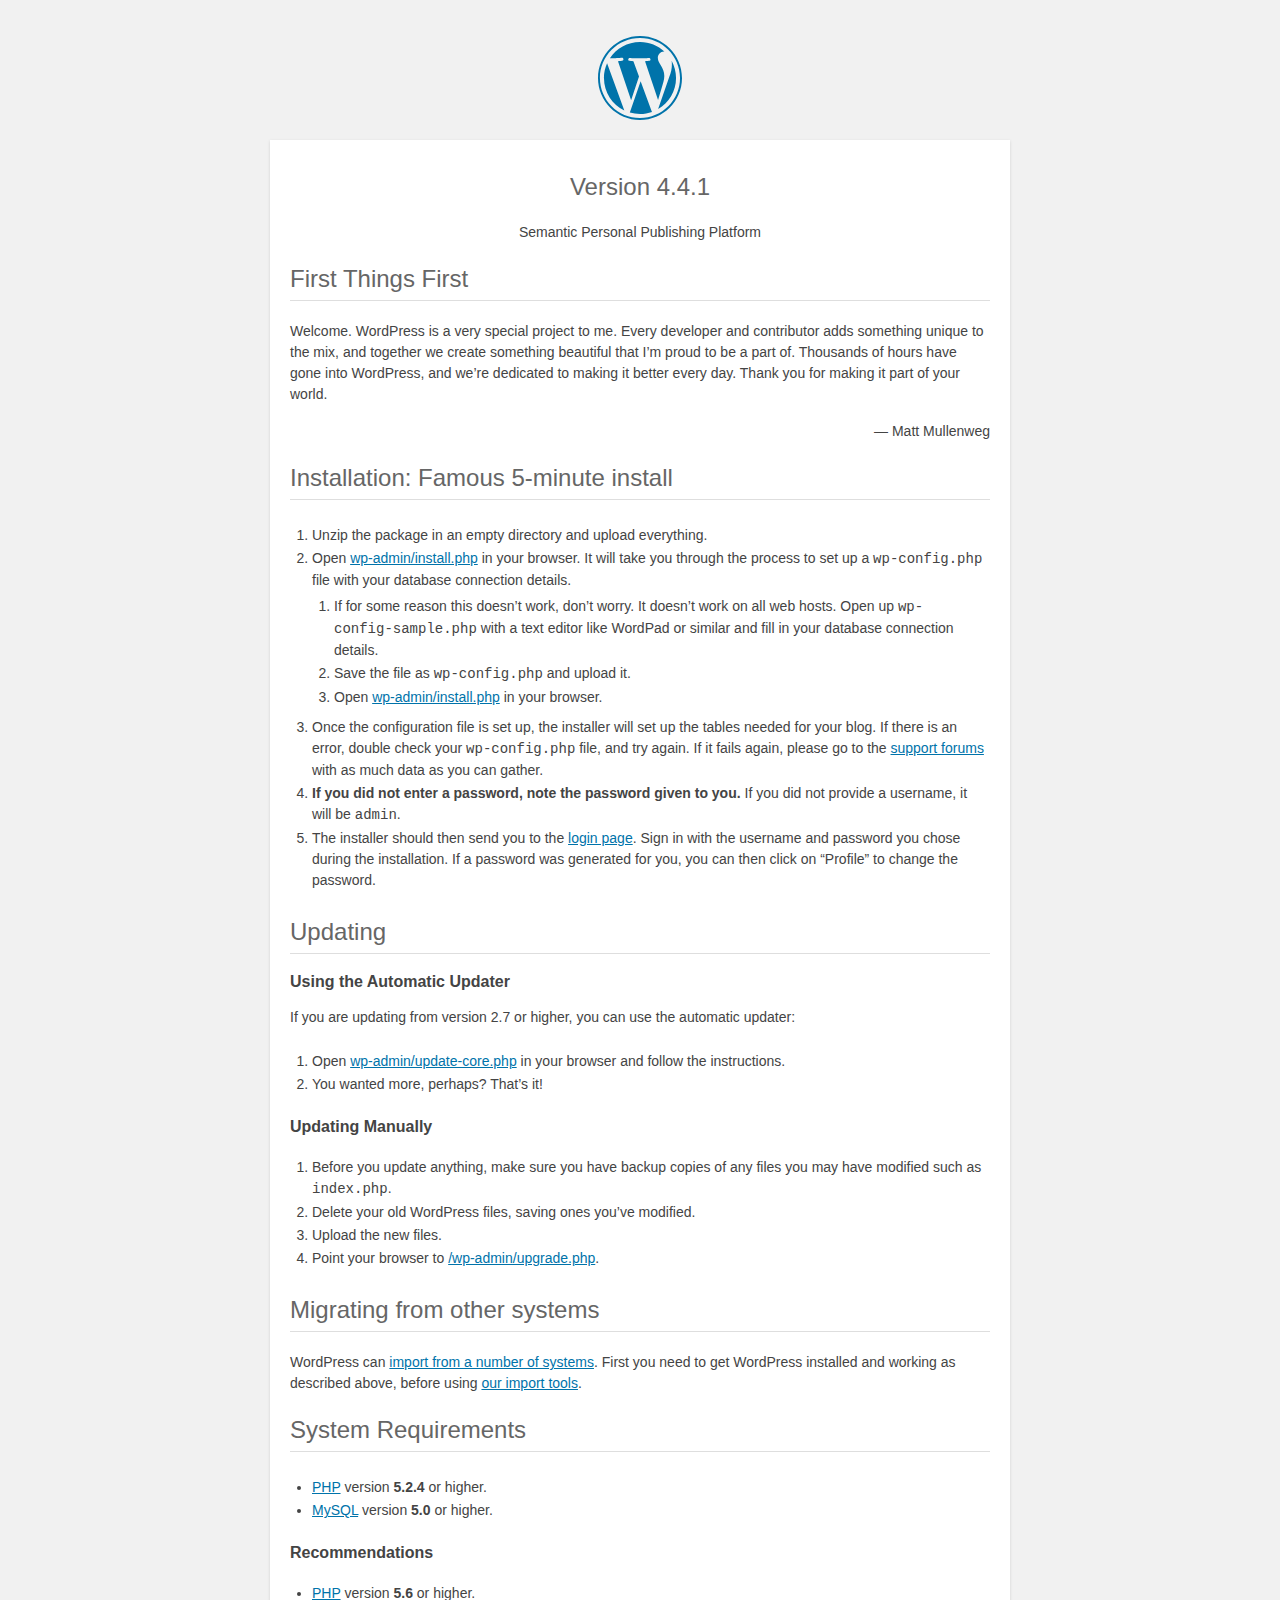
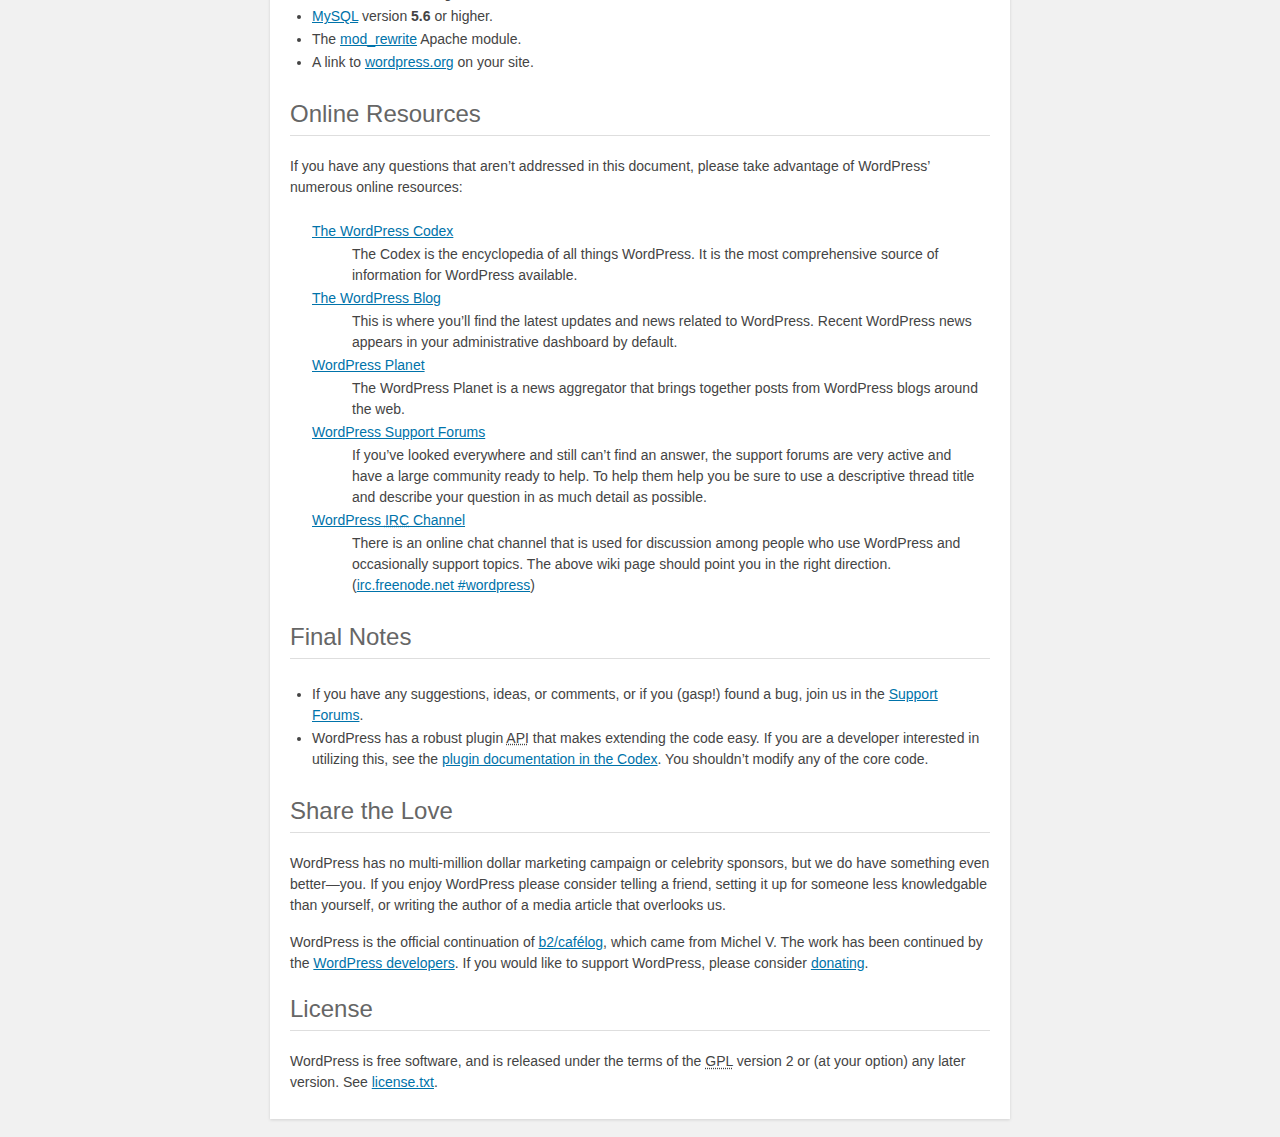
==== commit 78623372: "updated to 4.4.1" ====
--- a/readme.html
+++ b/readme.html
@@ -9,15 +9,15 @@
 <body>
 <h1 id="logo">
 	<a href="https://wordpress.org/"><img alt="WordPress" src="wp-admin/images/wordpress-logo.png" /></a>
-	<br /> Version 4.2.1
+	<br /> Version 4.4.1
 </h1>
 <p style="text-align: center">Semantic Personal Publishing Platform</p>
 
-<h1>First Things First</h1>
+<h2>First Things First</h2>
 <p>Welcome. WordPress is a very special project to me. Every developer and contributor adds something unique to the mix, and together we create something beautiful that I&#8217;m proud to be a part of. Thousands of hours have gone into WordPress, and we&#8217;re dedicated to making it better every day. Thank you for making it part of your world.</p>
 <p style="text-align: right">&#8212; Matt Mullenweg</p>
 
-<h1>Installation: Famous 5-minute install</h1>
+<h2>Installation: Famous 5-minute install</h2>
 <ol>
 	<li>Unzip the package in an empty directory and upload everything.</li>
 	<li>Open <span class="file"><a href="wp-admin/install.php">wp-admin/install.php</a></span> in your browser. It will take you through the process to set up a <code>wp-config.php</code> file with your database connection details.
@@ -32,15 +32,15 @@
 	<li>The installer should then send you to the <a href="wp-login.php">login page</a>. Sign in with the username and password you chose during the installation. If a password was generated for you, you can then click on &#8220;Profile&#8221; to change the password.</li>
 </ol>
 
-<h1>Updating</h1>
-<h2>Using the Automatic Updater</h2>
+<h2>Updating</h2>
+<h3>Using the Automatic Updater</h3>
 <p>If you are updating from version 2.7 or higher, you can use the automatic updater:</p>
 <ol>
 	<li>Open <span class="file"><a href="wp-admin/update-core.php">wp-admin/update-core.php</a></span> in your browser and follow the instructions.</li>
 	<li>You wanted more, perhaps? That&#8217;s it!</li>
 </ol>
 
-<h2>Updating Manually</h2>
+<h3>Updating Manually</h3>
 <ol>
 	<li>Before you update anything, make sure you have backup copies of any files you may have modified such as <code>index.php</code>.</li>
 	<li>Delete your old WordPress files, saving ones you&#8217;ve modified.</li>
@@ -48,24 +48,24 @@
 	<li>Point your browser to <span class="file"><a href="wp-admin/upgrade.php">/wp-admin/upgrade.php</a>.</span></li>
 </ol>
 
-<h1>Migrating from other systems</h1>
+<h2>Migrating from other systems</h2>
 <p>WordPress can <a href="https://codex.wordpress.org/Importing_Content">import from a number of systems</a>. First you need to get WordPress installed and working as described above, before using <a href="wp-admin/import.php" title="Import to WordPress">our import tools</a>.</p>
 
-<h1>System Requirements</h1>
+<h2>System Requirements</h2>
 <ul>
 	<li><a href="http://php.net/">PHP</a> version <strong>5.2.4</strong> or higher.</li>
 	<li><a href="http://www.mysql.com/">MySQL</a> version <strong>5.0</strong> or higher.</li>
 </ul>
 
-<h2>Recommendations</h2>
+<h3>Recommendations</h3>
 <ul>
-	<li><a href="http://php.net/">PHP</a> version <strong>5.4</strong> or higher.</li>
-	<li><a href="http://www.mysql.com/">MySQL</a> version <strong>5.5</strong> or higher.</li>
+	<li><a href="http://php.net/">PHP</a> version <strong>5.6</strong> or higher.</li>
+	<li><a href="http://www.mysql.com/">MySQL</a> version <strong>5.6</strong> or higher.</li>
 	<li>The <a href="http://httpd.apache.org/docs/2.2/mod/mod_rewrite.html">mod_rewrite</a> Apache module.</li>
 	<li>A link to <a href="https://wordpress.org/">wordpress.org</a> on your site.</li>
 </ul>
 
-<h1>Online Resources</h1>
+<h2>Online Resources</h2>
 <p>If you have any questions that aren&#8217;t addressed in this document, please take advantage of WordPress&#8217; numerous online resources:</p>
 <dl>
 	<dt><a href="https://codex.wordpress.org/">The WordPress Codex</a></dt>
@@ -80,18 +80,18 @@
 		<dd>There is an online chat channel that is used for discussion among people who use WordPress and occasionally support topics. The above wiki page should point you in the right direction. (<a href="irc://irc.freenode.net/wordpress">irc.freenode.net #wordpress</a>)</dd>
 </dl>
 
-<h1>Final Notes</h1>
+<h2>Final Notes</h2>
 <ul>
 	<li>If you have any suggestions, ideas, or comments, or if you (gasp!) found a bug, join us in the <a href="https://wordpress.org/support/">Support Forums</a>.</li>
 	<li>WordPress has a robust plugin <abbr title="application programming interface">API</abbr> that makes extending the code easy. If you are a developer interested in utilizing this, see the <a href="https://codex.wordpress.org/Plugin_API" title="WordPress plugin API">plugin documentation in the Codex</a>. You shouldn&#8217;t modify any of the core code.</li>
 </ul>
 
-<h1>Share the Love</h1>
+<h2>Share the Love</h2>
 <p>WordPress has no multi-million dollar marketing campaign or celebrity sponsors, but we do have something even better&#8212;you. If you enjoy WordPress please consider telling a friend, setting it up for someone less knowledgable than yourself, or writing the author of a media article that overlooks us.</p>
 
 <p>WordPress is the official continuation of <a href="http://cafelog.com/">b2/caf&#233;log</a>, which came from Michel V. The work has been continued by the <a href="https://wordpress.org/about/">WordPress developers</a>. If you would like to support WordPress, please consider <a href="https://wordpress.org/donate/" title="Donate to WordPress">donating</a>.</p>
 
-<h1>License</h1>
+<h2>License</h2>
 <p>WordPress is free software, and is released under the terms of the <abbr title="GNU General Public License">GPL</abbr> version 2 or (at your option) any later version. See <a href="license.txt">license.txt</a>.</p>
 
 </body>
--- a/wp-admin/css/install.css
+++ b/wp-admin/css/install.css
@@ -17,25 +17,38 @@
 
 a {
 	color: #0073aa;
-	text-decoration: none;
-}
-
-a:hover {
+}
+
+a:hover,
+a:active {
 	color: #00a0d2;
 }
 
-h1 {
+a:focus {
+	color: #124964;
+	-webkit-box-shadow:
+		0 0 0 1px #5b9dd9,
+		0 0 2px 1px rgba(30, 140, 190, .8);
+	box-shadow:
+		0 0 0 1px #5b9dd9,
+		0 0 2px 1px rgba(30, 140, 190, .8);
+}
+
+.ie8 a:focus {
+	outline: #5b9dd9 solid 1px;
+}
+
+h1, h2 {
 	border-bottom: 1px solid #dedede;
 	clear: both;
 	color: #666;
 	font-size: 24px;
-	margin: 30px 0;
 	padding: 0;
 	padding-bottom: 7px;
 	font-weight: normal;
 }
 
-h2 {
+h3 {
 	font-size: 16px;
 }
 
@@ -61,12 +74,19 @@
 	font-variant: normal;
 }
 
+fieldset {
+	border: 0;
+	padding: 0;
+	margin: 0;
+}
+
 label {
 	cursor: pointer;
 }
 
 #logo {
 	margin: 6px 0 14px 0;
+	padding: 0 0 7px 0;
 	border-bottom: none;
 	text-align:center
 }
@@ -91,6 +111,12 @@
 	overflow: hidden;
 	display: block;
 }
+
+#logo a:focus {
+	-webkit-box-shadow: none;
+	box-shadow: none;
+}
+
 .step {
 	margin: 20px 0 15px;
 }
@@ -121,7 +147,6 @@
 .form-table td {
 	margin-bottom: 9px;
 	padding: 10px 20px 10px 0;
-	border-bottom: 8px solid #fff;
 	font-size: 14px;
 	vertical-align: top
 }
@@ -129,7 +154,7 @@
 .form-table th {
 	font-size: 14px;
 	text-align: left;
-	padding: 16px 20px 10px 0;
+	padding: 10px 20px 10px 0;
 	width: 140px;
 	vertical-align: top;
 }
@@ -169,9 +194,10 @@
 	font-weight: normal;
 }
 
+.form-table.install-success th,
 .form-table.install-success td {
 	vertical-align: middle;
-	padding: 16px 20px 10px 0;
+	padding: 16px 20px 16px 0;
 }
 
 .form-table.install-success td p {
@@ -198,36 +224,66 @@
 	font-family: Consolas, Monaco, monospace;
 }
 
+.wp-hide-pw > .dashicons {
+	line-height: inherit;
+}
+
 #pass-strength-result {
 	background-color: #eee;
-	border-color: #ddd !important;
-	border-style: solid;
-	border-width: 1px;
-	margin: 5px 5px 5px 0;
-	padding: 5px;
+	border: 1px solid #ddd;
+	color: #23282d;
+	margin: -2px 5px 5px 0px;
+	padding: 3px 5px;
 	text-align: center;
-	width: 200px;
+	width: 218px;
+	-webkit-box-sizing: border-box;
+	-moz-box-sizing: border-box;
+	box-sizing: border-box;
+	opacity: 0;
+}
+
+#pass-strength-result.short {
+	background-color: #f1adad;
+	border-color: #e35b5b;
+	opacity: 1;
+}
+
+#pass-strength-result.bad {
+	background-color: #fbc5a9;
+	border-color: #f78b53;
+	opacity: 1;
+}
+
+#pass-strength-result.good {
+	background-color: #ffe399;
+	border-color: #ffc733;
+	opacity: 1;
+}
+
+#pass-strength-result.strong {
+	background-color: #c1e1b9;
+	border-color: #83c373;
+	opacity: 1;
+}
+
+#pass1.short, #pass1-text.short {
+	border-color: #e35b5b;
+}
+
+#pass1.bad, #pass1-text.bad {
+	border-color: #f78b53;
+}
+
+#pass1.good, #pass1-text.good {
+	border-color: #ffc733;
+}
+
+#pass1.strong, #pass1-text.strong {
+	border-color: #83c373;
+}
+
+.pw-weak {
 	display: none;
-}
-
-#pass-strength-result.bad {
-	background-color: #ffb78c;
-	border-color: #ff853c !important;
-}
-
-#pass-strength-result.good {
-	background-color: #ffec8b;
-	border-color: #ffcc00 !important;
-}
-
-#pass-strength-result.short {
-	background-color: #ffa0a0;
-	border-color: #f04040 !important;
-}
-
-#pass-strength-result.strong {
-	background-color: #c3ff88;
-	border-color: #8dff1c !important;
 }
 
 .message {
@@ -248,6 +304,20 @@
 #pass1,
 #pass2 {
 	direction: ltr;
+}
+
+#pass1-text,
+.show-password #pass1 {
+	display: none;
+}
+
+.show-password #pass1-text
+{
+	display: inline-block;
+}
+
+.form-table span.description.important {
+	font-size: 12px;
 }
 
 
@@ -374,6 +444,11 @@
 	vertical-align: top;
 }
 
+.button-secondary.hide-if-no-js,
+.hide-if-no-js {
+	display: none;
+}
+
 /**
  * HiDPI Displays
  */
